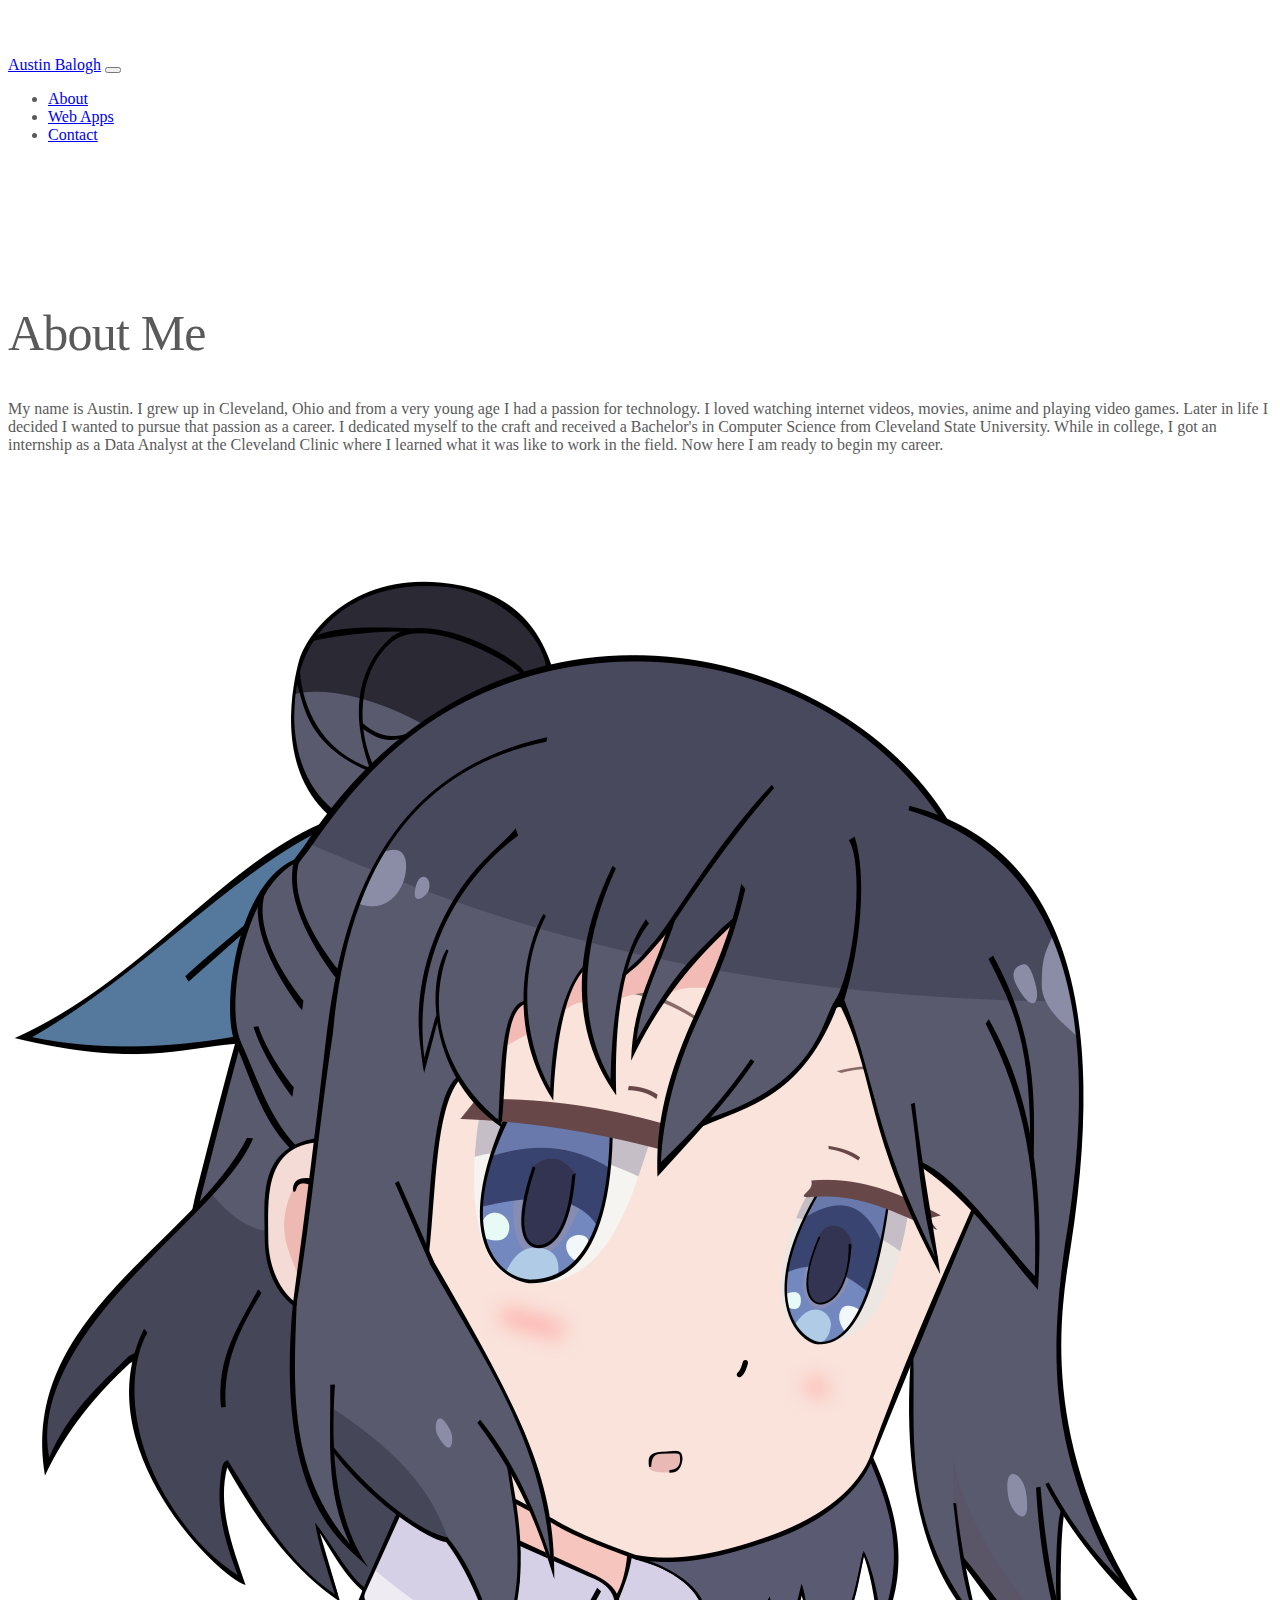
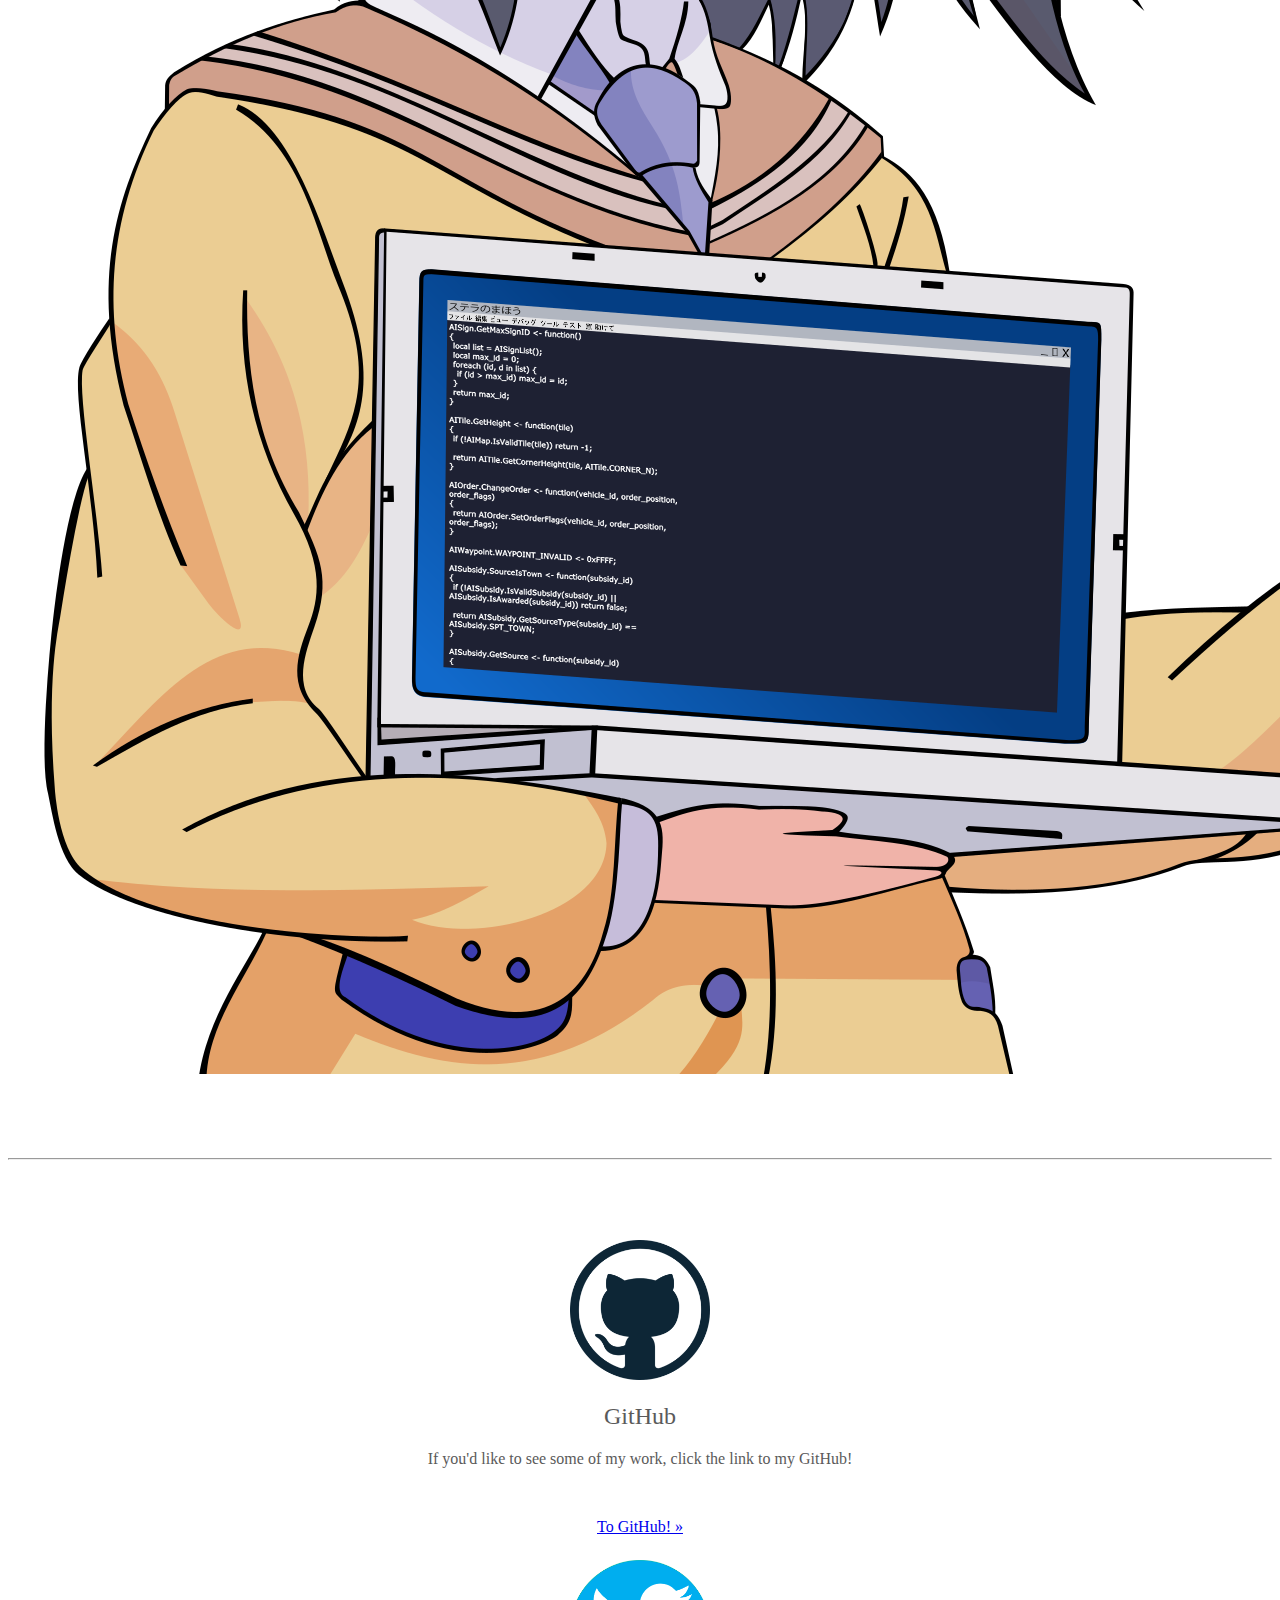
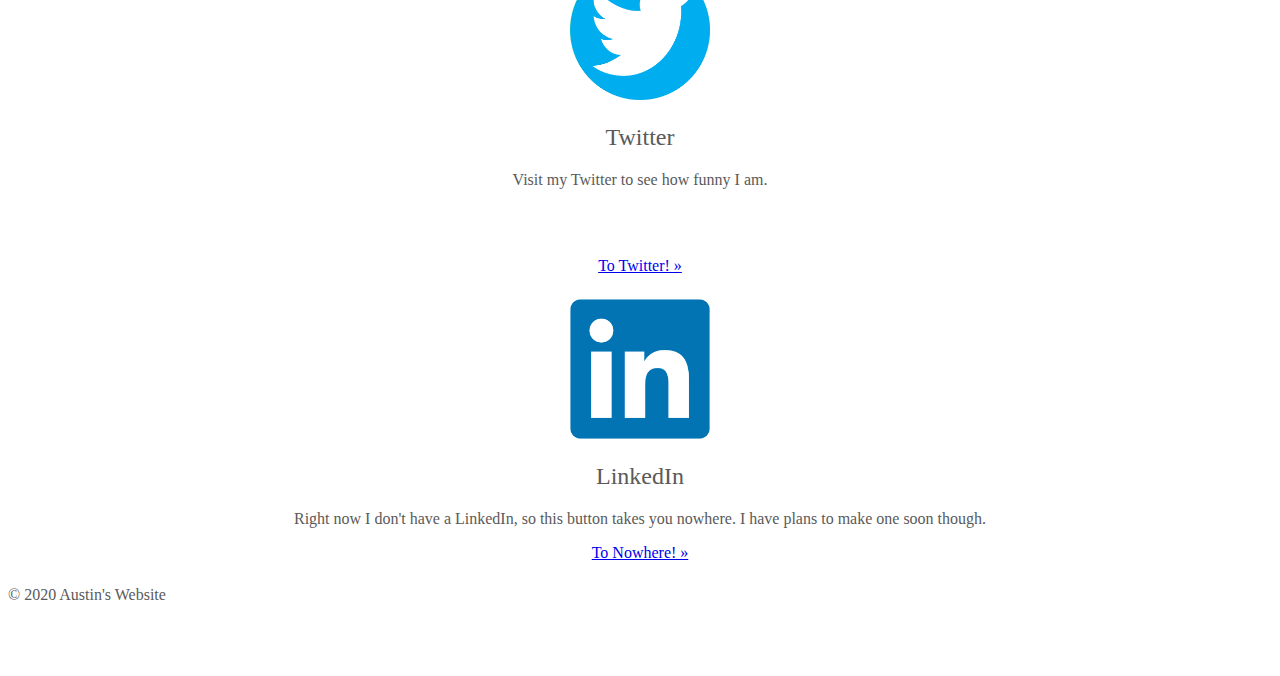
==== about.html @ 449a2f43 "added all website pages" ====
<!doctype html>
<html lang="en">
  <head>
    <meta charset="utf-8">
    <meta name="viewport" content="width=device-width, initial-scale=1, shrink-to-fit=no">
    <meta name="description" content="">
    <meta name="author" content="">
    <link rel="icon" type="image/png" href="img/font.png">

    <title>About | Austin Balogh</title>

    <!-- Bootstrap core CSS -->
    <link rel="stylesheet" href="https://stackpath.bootstrapcdn.com/bootstrap/4.5.0/css/bootstrap.min.css" integrity="sha384-9aIt2nRpC12Uk9gS9baDl411NQApFmC26EwAOH8WgZl5MYYxFfc+NcPb1dKGj7Sk" crossorigin="anonymous">
    <link href="about.css" rel="stylesheet">
  </head>
  <body>

    <header>
      <nav class="navbar navbar-expand-md navbar-dark fixed-top bg-dark stroke">
        <a class="navbar-brand" href="index.html">Austin Balogh</a>
        <button class="navbar-toggler" type="button" data-toggle="collapse" data-target="#navbarCollapse" aria-controls="navbarCollapse" aria-expanded="false" aria-label="Toggle navigation">
          <span class="navbar-toggler-icon"></span>
        </button>
        <div class="collapse navbar-collapse" id="navbarCollapse">
          <ul class="navbar-nav mr-auto">
            <li class="nav-item">
                <a class="nav-link active" href="about.html">About</a>
            </li>
            <li class="nav-item">
              <a class="nav-link" href="apps.html">Web Apps</a>
            </li>
            <li class="nav-item">
              <a class="nav-link" href="contact.html">Contact</a>
            </li>
          </ul>
        </div>
      </nav>
    </header>

    <main role="main">
        
        <div class="container marketing">

            <!-- START THE FEATURETTES -->
            <br><br>
   
           <div class="row featurette">
             <div class="col-md-7">
               <h2 class="featurette-heading">About Me</h2>
               <p class="lead">My name is Austin. I grew up in Cleveland, Ohio and from a very young age I had a passion for technology. I loved watching internet videos, movies, anime and playing video games. Later in life I decided I wanted to pursue that passion as a career. I dedicated myself to the craft and received a Bachelor's in Computer Science from Cleveland State University. While in college, I got an internship as a Data Analyst at the Cleveland Clinic where I learned what it was like to work in the field. Now here I am ready to begin my career.</p>
             </div>
             <div class="col-md-5">
               <img class="featurette-image img-fluid mx-auto" src="img/programmer.png" alt="Generic placeholder image">
             </div>
           </div>
   
           <hr class="featurette-divider">
           <!-- Three columns of text below the carousel -->
           <div class="row">
             <div class="col-lg-4">
               <img class="rounded-circle" src="img/Github.png" alt="GitHub" width="140" height="140">
               <h2>GitHub</h2>
               <p>If you'd like to see some of my work, click the link to my GitHub!</p>
               <br>
               <p><a class="btn btn-secondary" href="https://github.com/AmzAust" target="_blank" role="button">To GitHub! &raquo;</a></p>
             </div><!-- /.col-lg-4 -->
             <div class="col-lg-4">
               <img class="rounded-circle" src="img/Twitter.png" alt="Twitter" width="140" height="140">
               <h2>Twitter</h2>
               <p>Visit my Twitter to see how funny I am.</p>
               <br>
               <br>
               <p><a class="btn btn-secondary" href="https://twitter.com/AmzAust" role="button">To Twitter! &raquo;</a></p>
             </div><!-- /.col-lg-4 -->
             <div class="col-lg-4">
               <img class="rounded-circle" src="img/linkedin.png" alt="LinkedIn" width="140" height="140">
               <h2>LinkedIn</h2>
               <p>Right now I don't have a LinkedIn, so this button takes you nowhere. I have plans to make one soon though.</p>
               <p><a class="btn btn-secondary" href="#" role="button">To Nowhere! &raquo;</a></p>
             </div><!-- /.col-lg-4 -->
           </div><!-- /.row -->
   
         </div><!-- /.container -->
   
   
         <!-- FOOTER -->
         <footer class="container">
           <p>&copy; 2020 Austin's Website</p>
         </footer>
    </main>
    <script src="https://code.jquery.com/jquery-3.5.1.slim.min.js" integrity="sha384-DfXdz2htPH0lsSSs5nCTpuj/zy4C+OGpamoFVy38MVBnE+IbbVYUew+OrCXaRkfj" crossorigin="anonymous"></script>
    <script src="https://cdn.jsdelivr.net/npm/popper.js@1.16.0/dist/umd/popper.min.js" integrity="sha384-Q6E9RHvbIyZFJoft+2mJbHaEWldlvI9IOYy5n3zV9zzTtmI3UksdQRVvoxMfooAo" crossorigin="anonymous"></script>
    <script src="https://stackpath.bootstrapcdn.com/bootstrap/4.5.0/js/bootstrap.min.js" integrity="sha384-OgVRvuATP1z7JjHLkuOU7Xw704+h835Lr+6QL9UvYjZE3Ipu6Tp75j7Bh/kR0JKI" crossorigin="anonymous"></script>
    </body>
    </html>
---- about.css ----
nav.stroke ul li a,
  nav.fill ul li a {
    position: relative;
  }
  nav.stroke ul li a:after,
  nav.fill ul li a:after {
    position: absolute;
    bottom: 0;
    left: 0;
    right: 0;
    margin: auto;
    width: 0%;
    content: '.';
    color: transparent;
    background: #aaa;
    height: 1px;
  }
  nav.stroke ul li a:hover:after {
    width: 100%;
  }
  
  nav.fill ul li a {
    transition: all 2s;
  }
  
  nav.fill ul li a:after {
    text-align: left;
    content: '.';
    margin: 0;
    opacity: 0;
  }
  nav.fill ul li a:hover {
    color: #fff;
    z-index: 1;
  }
  nav.fill ul li a:hover:after {
    z-index: -10;
    animation: fill 1s forwards;
    -webkit-animation: fill 1s forwards;
    -moz-animation: fill 1s forwards;
    opacity: 1;
  }

  .marketing .col-lg-4 {
    margin-bottom: 1.5rem;
    text-align: center;
  }
  .marketing h2 {
    font-weight: 400;
  }
  .marketing .col-lg-4 p {
    margin-right: .75rem;
    margin-left: .75rem;
  }
  
  
  /* Featurettes
  ------------------------- */
  
  .featurette-divider {
    margin: 5rem 0; /* Space out the Bootstrap <hr> more */
  }
  
  /* Thin out the marketing headings */
  .featurette-heading {
    font-weight: 300;
    line-height: 1;
    letter-spacing: -.05rem;
  }
  
  
  /* RESPONSIVE CSS
  -------------------------------------------------- */
  
  @media (min-width: 40em) {
    /* Bump up size of carousel content */
    .carousel-caption p {
      margin-bottom: 1.25rem;
      font-size: 1.25rem;
      line-height: 1.4;
    }
  
    .featurette-heading {
      font-size: 50px;
    }
  }
  
  @media (min-width: 62em) {
    .featurette-heading {
      margin-top: 7rem;
    }
  }

  body {
    padding-top: 3rem;
    padding-bottom: 3rem;
    color: #5a5a5a;
  }
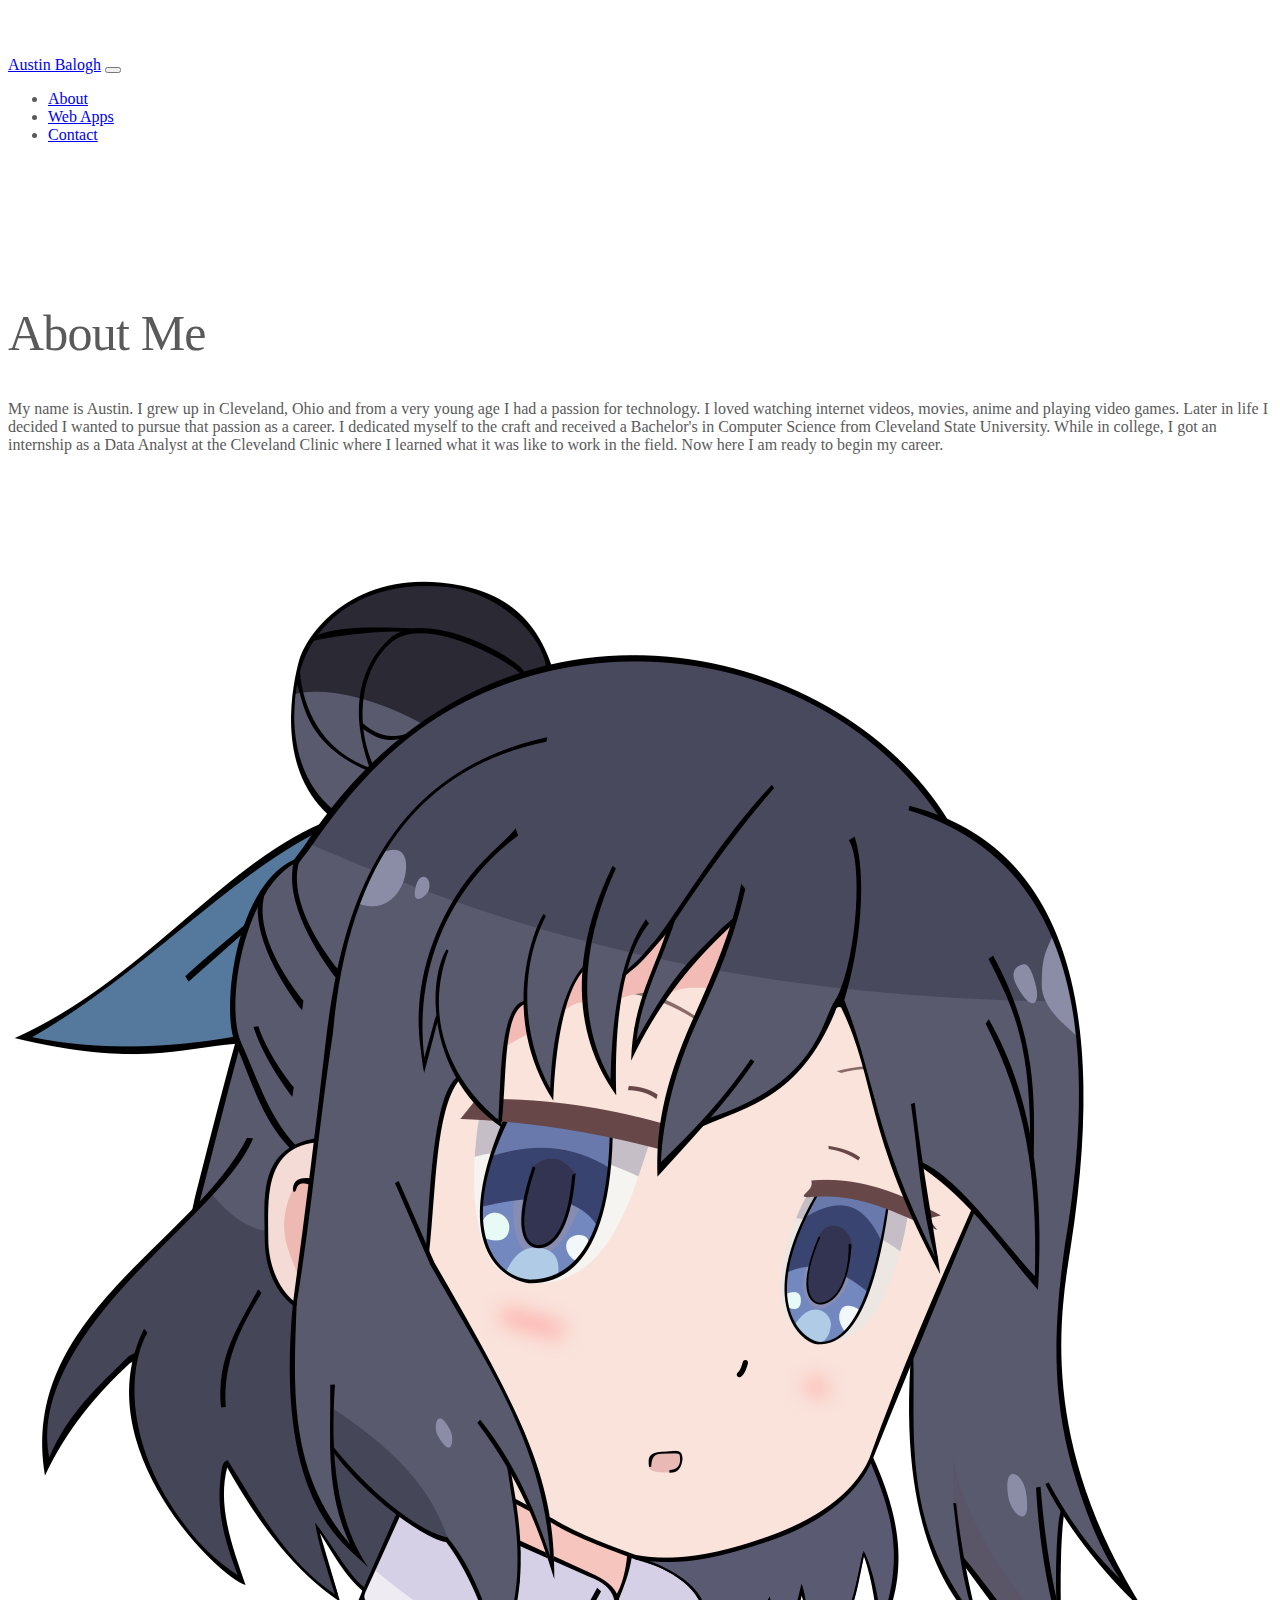
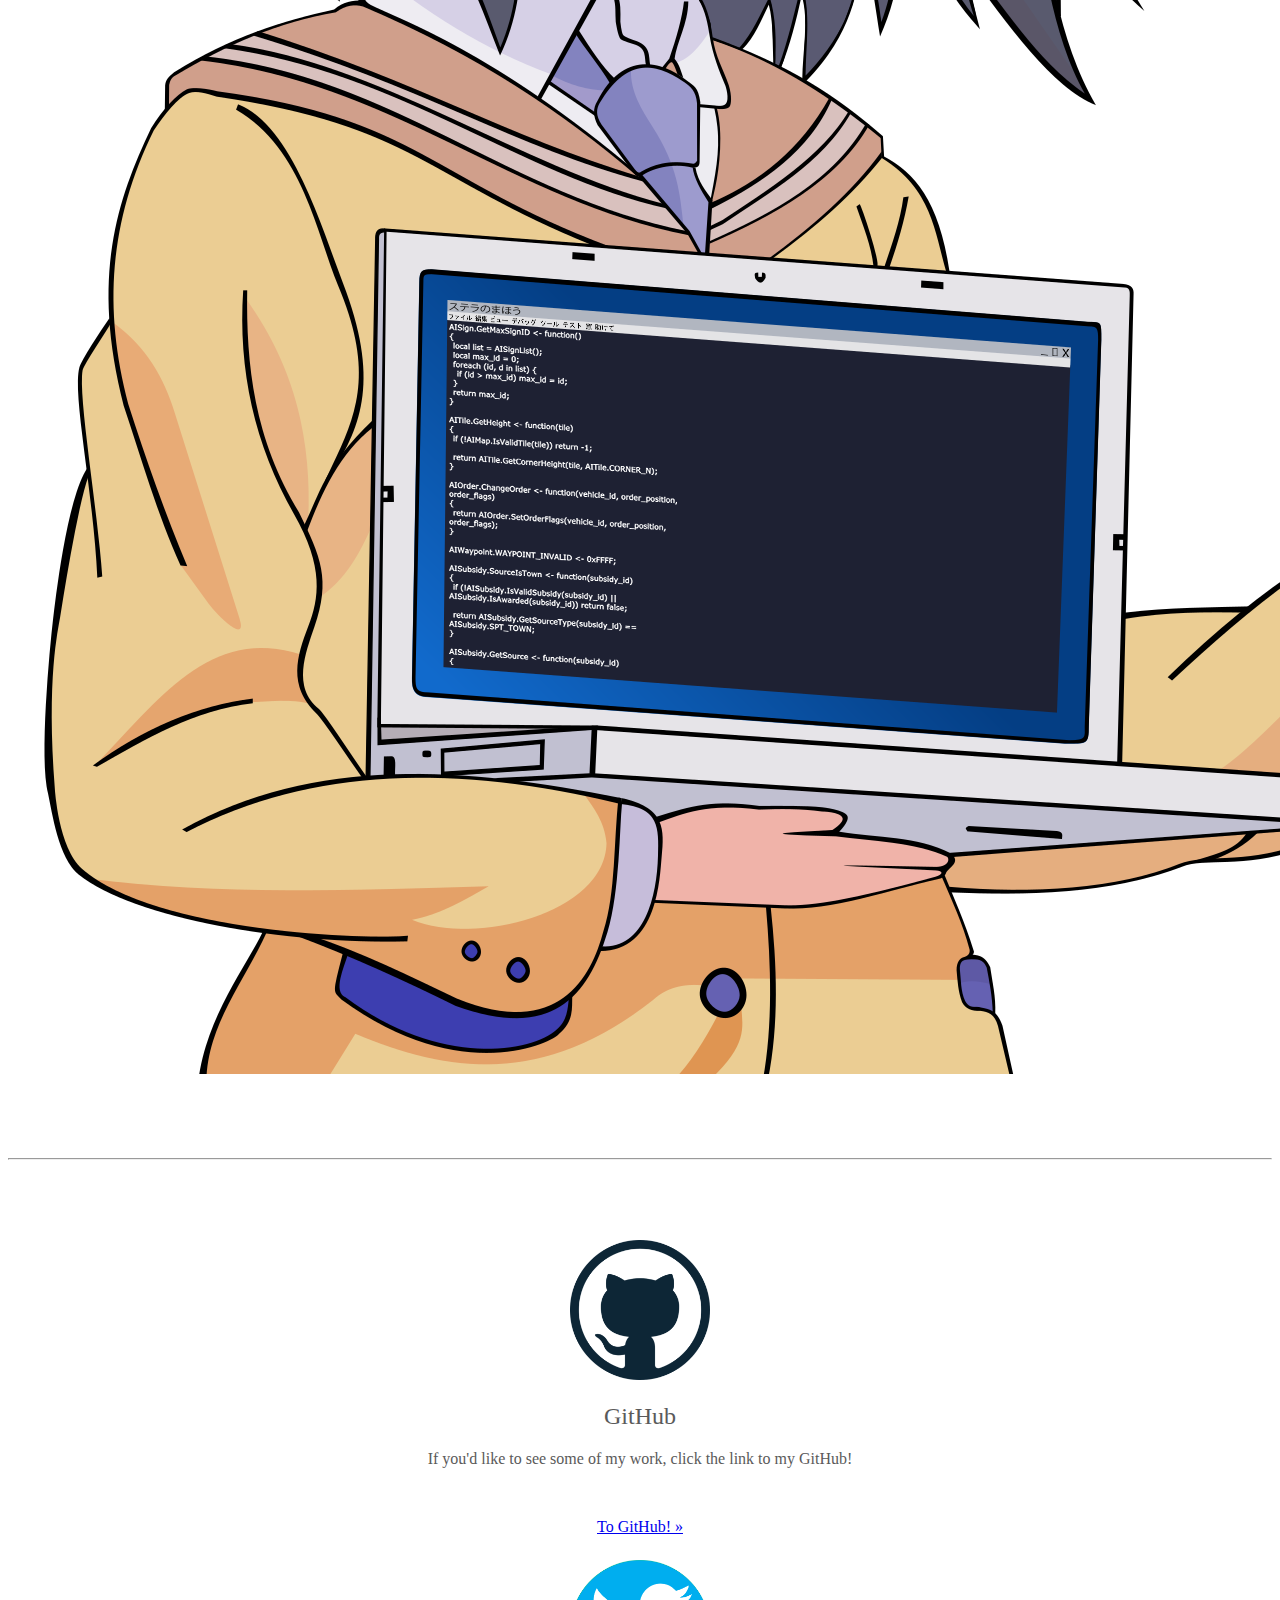
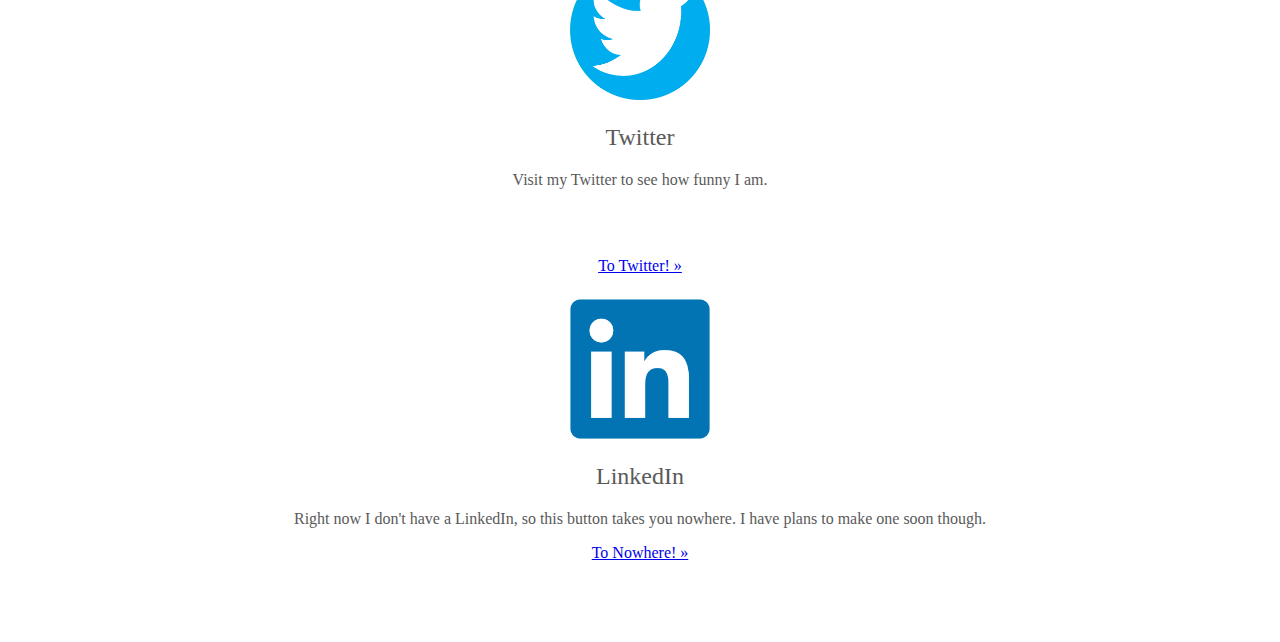
==== commit a34a4a4b: "changed descriptions" ====
--- a/about.html
+++ b/about.html
@@ -62,7 +62,7 @@
                <h2>GitHub</h2>
                <p>If you'd like to see some of my work, click the link to my GitHub!</p>
                <br>
-               <p><a class="btn btn-secondary" href="https://github.com/AmzAust" target="_blank" role="button">To GitHub! &raquo;</a></p>
+               <p><a class="btn btn-secondary" href="https://github.com/AmzAust" role="button">To GitHub! &raquo;</a></p>
              </div><!-- /.col-lg-4 -->
              <div class="col-lg-4">
                <img class="rounded-circle" src="img/Twitter.png" alt="Twitter" width="140" height="140">
@@ -84,9 +84,9 @@
    
    
          <!-- FOOTER -->
-         <footer class="container">
+         <!-- <footer class="container">
            <p>&copy; 2020 Austin's Website</p>
-         </footer>
+         </footer>-->
     </main>
     <script src="https://code.jquery.com/jquery-3.5.1.slim.min.js" integrity="sha384-DfXdz2htPH0lsSSs5nCTpuj/zy4C+OGpamoFVy38MVBnE+IbbVYUew+OrCXaRkfj" crossorigin="anonymous"></script>
     <script src="https://cdn.jsdelivr.net/npm/popper.js@1.16.0/dist/umd/popper.min.js" integrity="sha384-Q6E9RHvbIyZFJoft+2mJbHaEWldlvI9IOYy5n3zV9zzTtmI3UksdQRVvoxMfooAo" crossorigin="anonymous"></script>
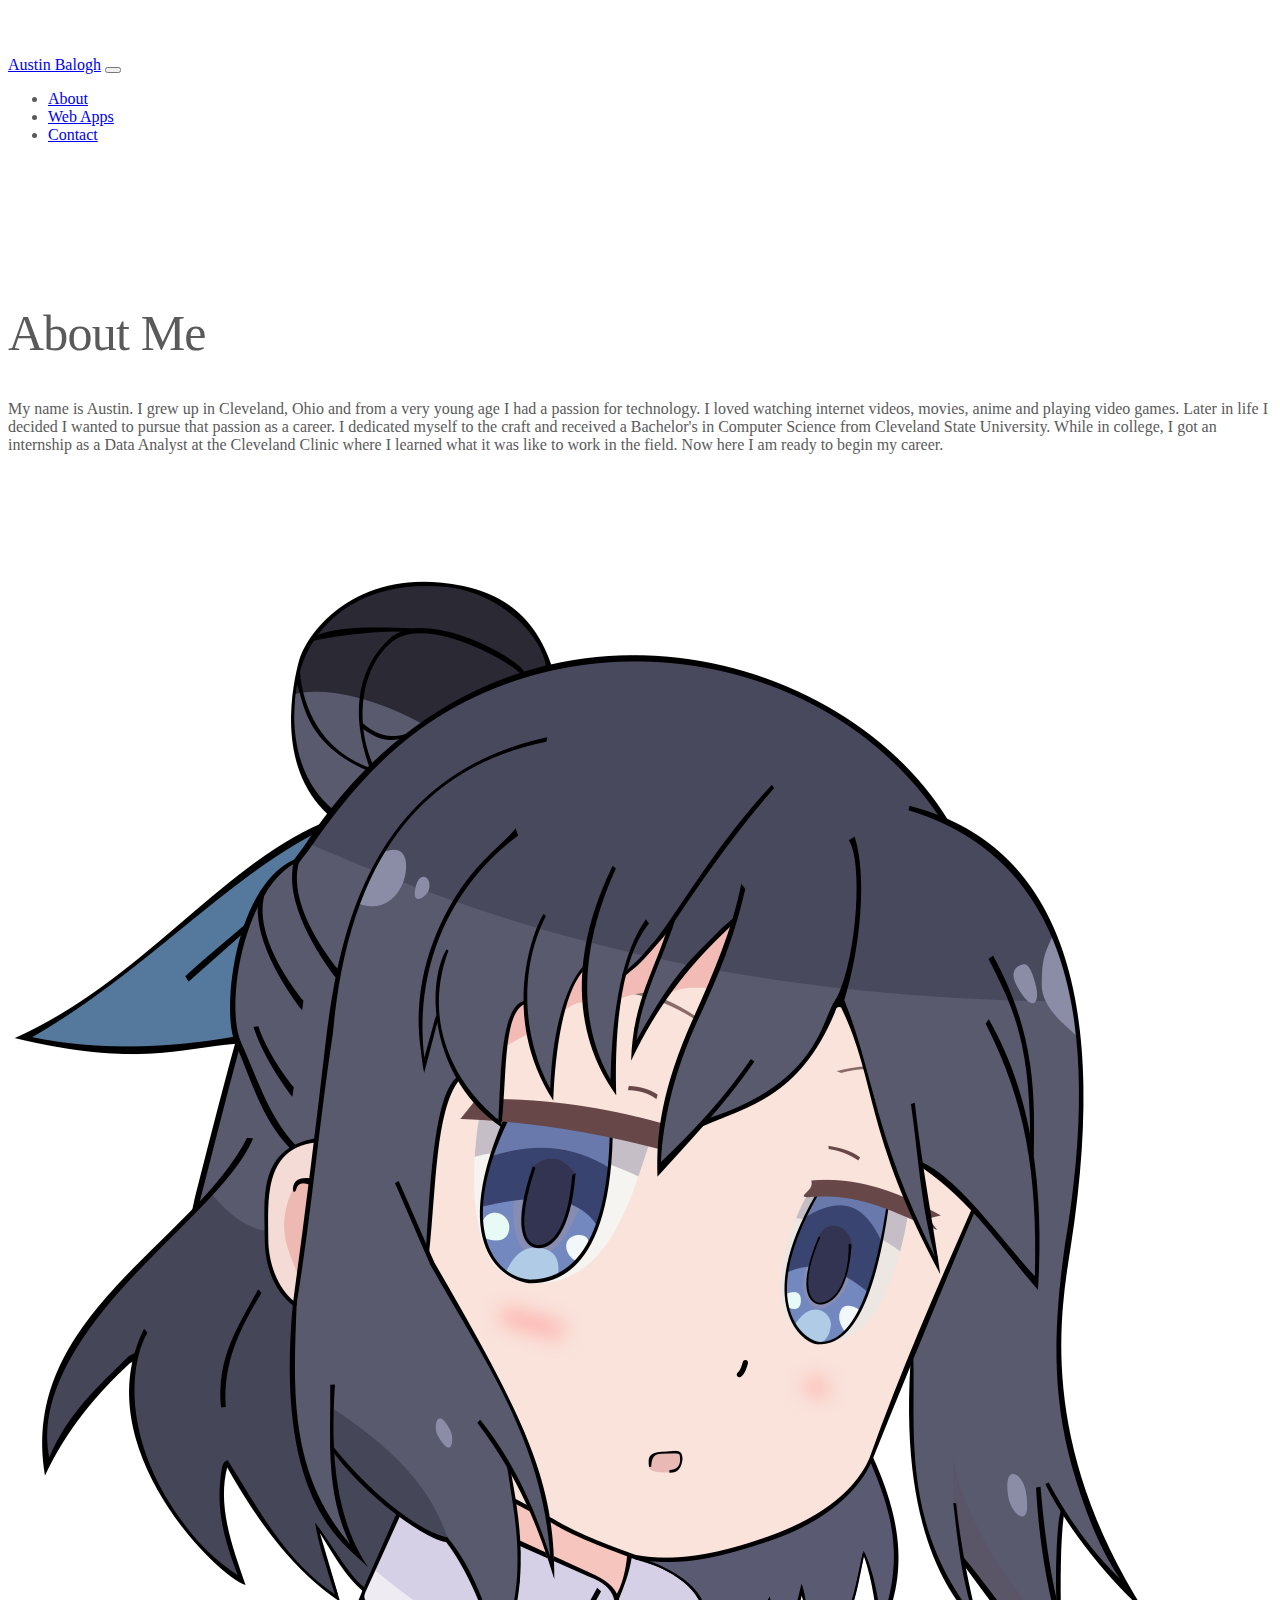
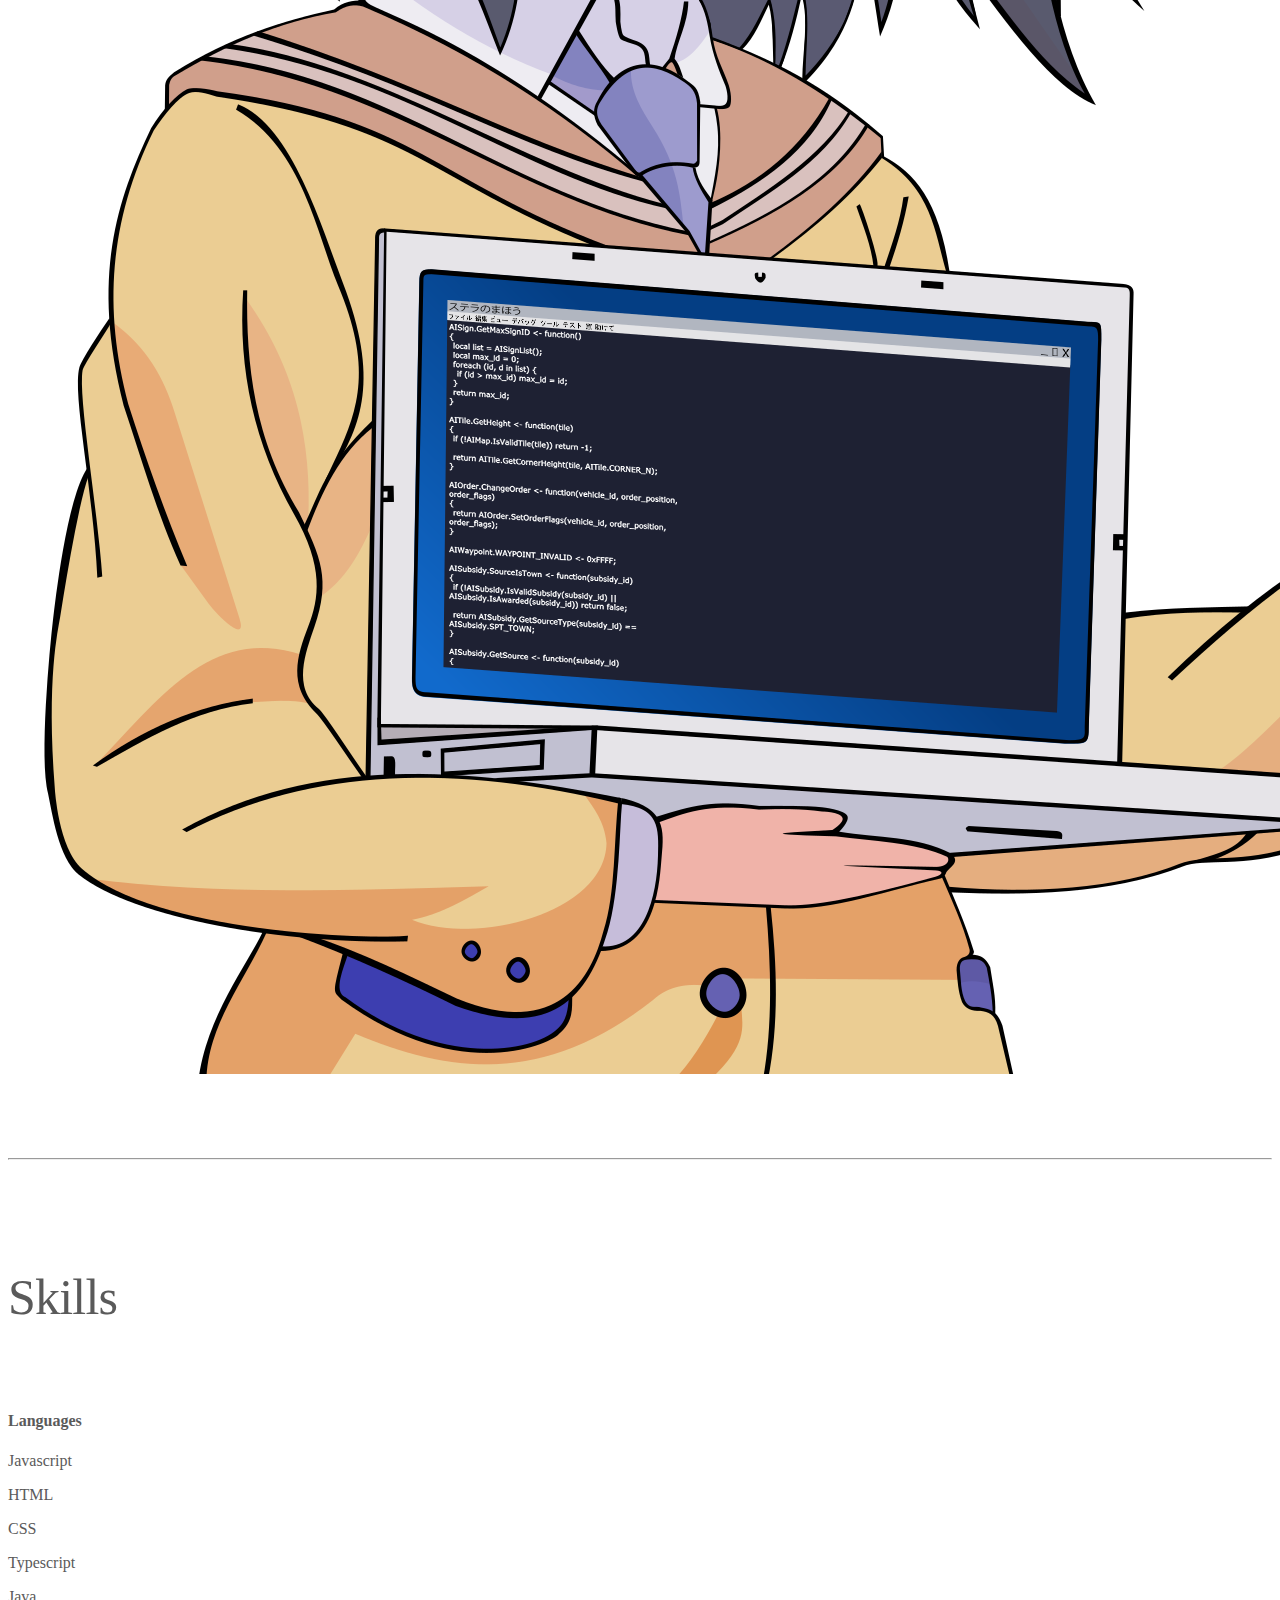
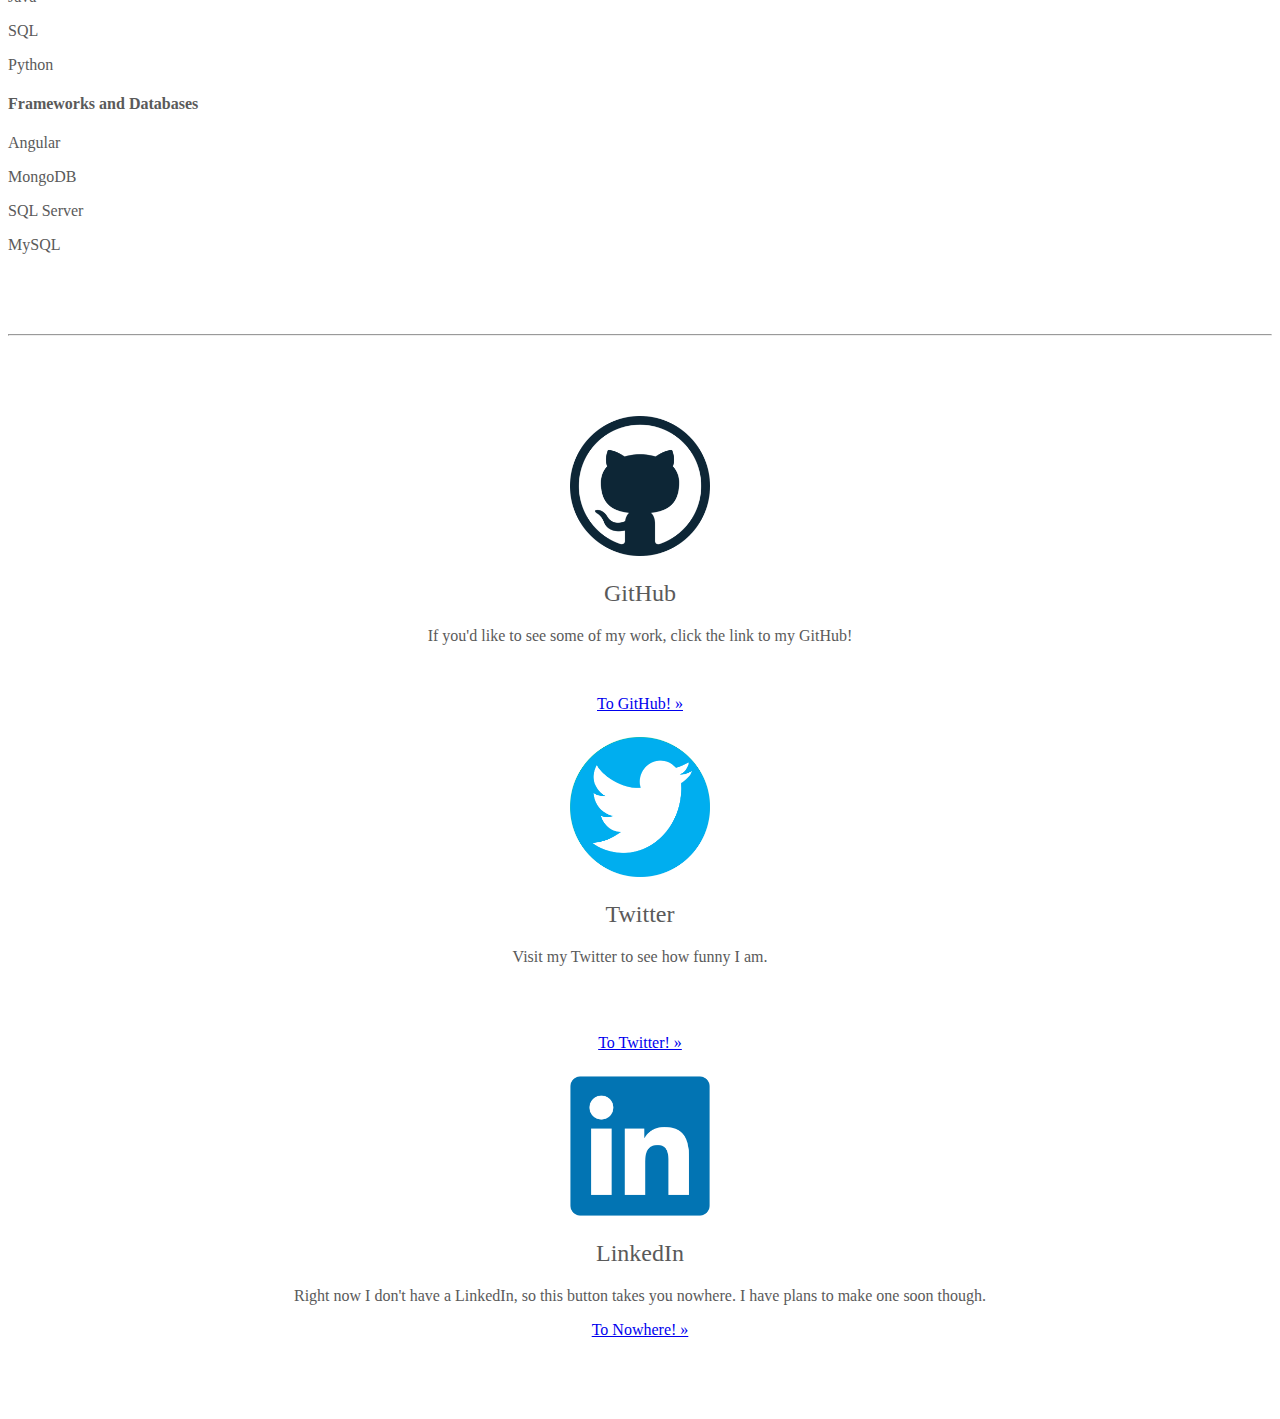
==== commit 33d089cc: "front page edit & added skills section" ====
--- a/about.html
+++ b/about.html
@@ -55,7 +55,39 @@
            </div>
    
            <hr class="featurette-divider">
-           <!-- Three columns of text below the carousel -->
+
+          <section class="jumbotron text-center">
+          <div class="container">
+            <h1 class="featurette-heading">Skills</h1>
+            <br><br>
+          <div class ="row card-columns">
+           <div class="card shadow col-lg-6">
+              <div class="card-body">
+                <h4 class="card-title">Languages</h5>
+                <p class="card-text">Javascript</p>
+                <p class="card-text">HTML</p>
+                <p class="card-text">CSS</p>
+                <p class="card-text">Typescript</p>
+                <p class="card-text">Java</p>
+                <p class="card-text">SQL</p>
+                <p class="card-text">Python</p>
+              </div>
+            </div>
+            <div class="card shadow col-lg-6">
+              <div class="card-body">
+                <h4 class="card-title">Frameworks and Databases</h5>
+                <p class="card-text">Angular</p>
+                <p class="card-text">MongoDB</p>
+                <p class="card-text">SQL Server</p>
+                <p class="card-text">MySQL</p>
+              </div>
+            </div>
+            </div>
+          </div>
+        </section>
+
+            <hr class="featurette-divider">
+
            <div class="row">
              <div class="col-lg-4">
                <img class="rounded-circle" src="img/Github.png" alt="GitHub" width="140" height="140">
--- a/about.css
+++ b/about.css
@@ -68,17 +68,7 @@
     letter-spacing: -.05rem;
   }
   
-  
-  /* RESPONSIVE CSS
-  -------------------------------------------------- */
-  
   @media (min-width: 40em) {
-    /* Bump up size of carousel content */
-    .carousel-caption p {
-      margin-bottom: 1.25rem;
-      font-size: 1.25rem;
-      line-height: 1.4;
-    }
   
     .featurette-heading {
       font-size: 50px;
@@ -95,4 +85,29 @@
     padding-top: 3rem;
     padding-bottom: 3rem;
     color: #5a5a5a;
+  }
+
+  .jumbotron {
+    padding-top: var(--jumbotron-padding-y);
+    padding-bottom: var(--jumbotron-padding-y);
+    margin-bottom: 0;
+    background-color: #fff;
+  }
+  @media (min-width: 768px) {
+    .jumbotron {
+      padding-top: calc(var(--jumbotron-padding-y) * 2);
+      padding-bottom: calc(var(--jumbotron-padding-y) * 2);
+    }
+  }
+  
+  .jumbotron p:last-child {
+    margin-bottom: 0;
+  }
+  
+  .jumbotron-heading {
+    font-weight: 300;
+  }
+  
+  .jumbotron .container {
+    max-width: 40rem;
   }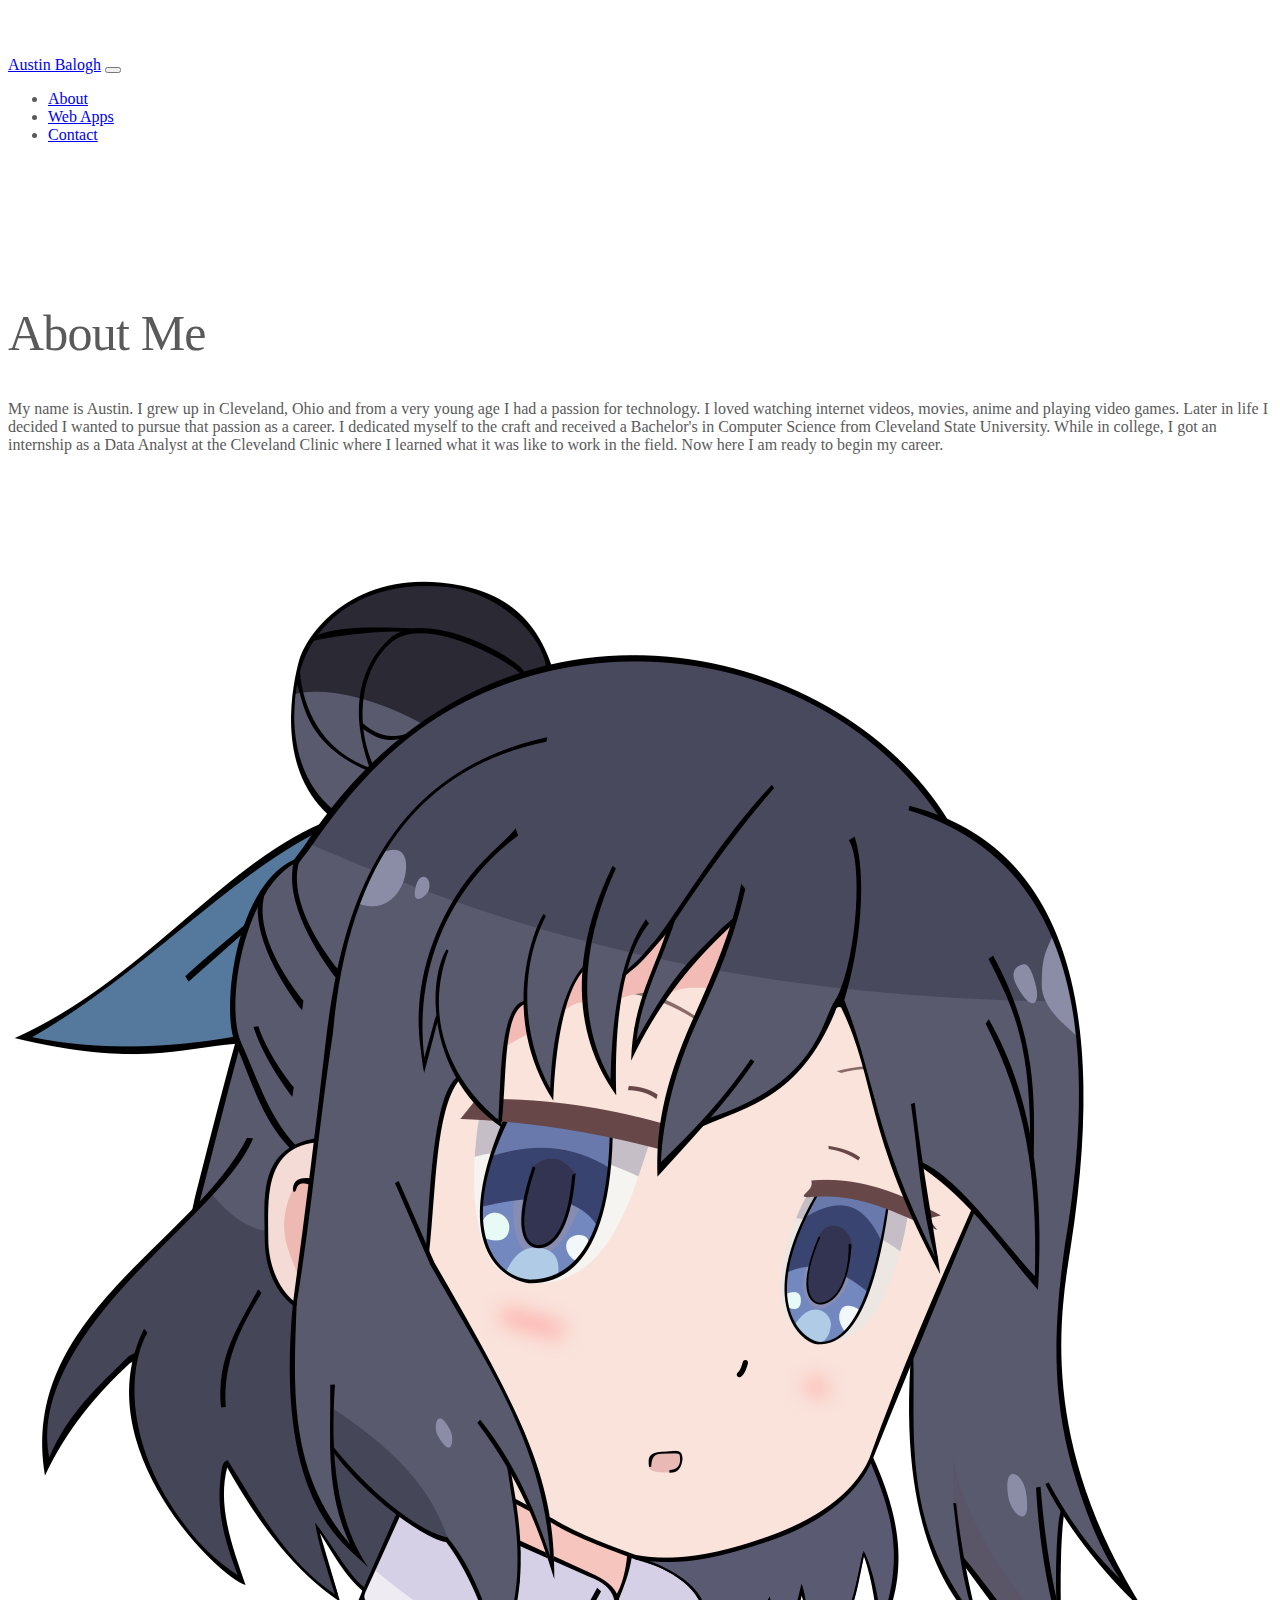
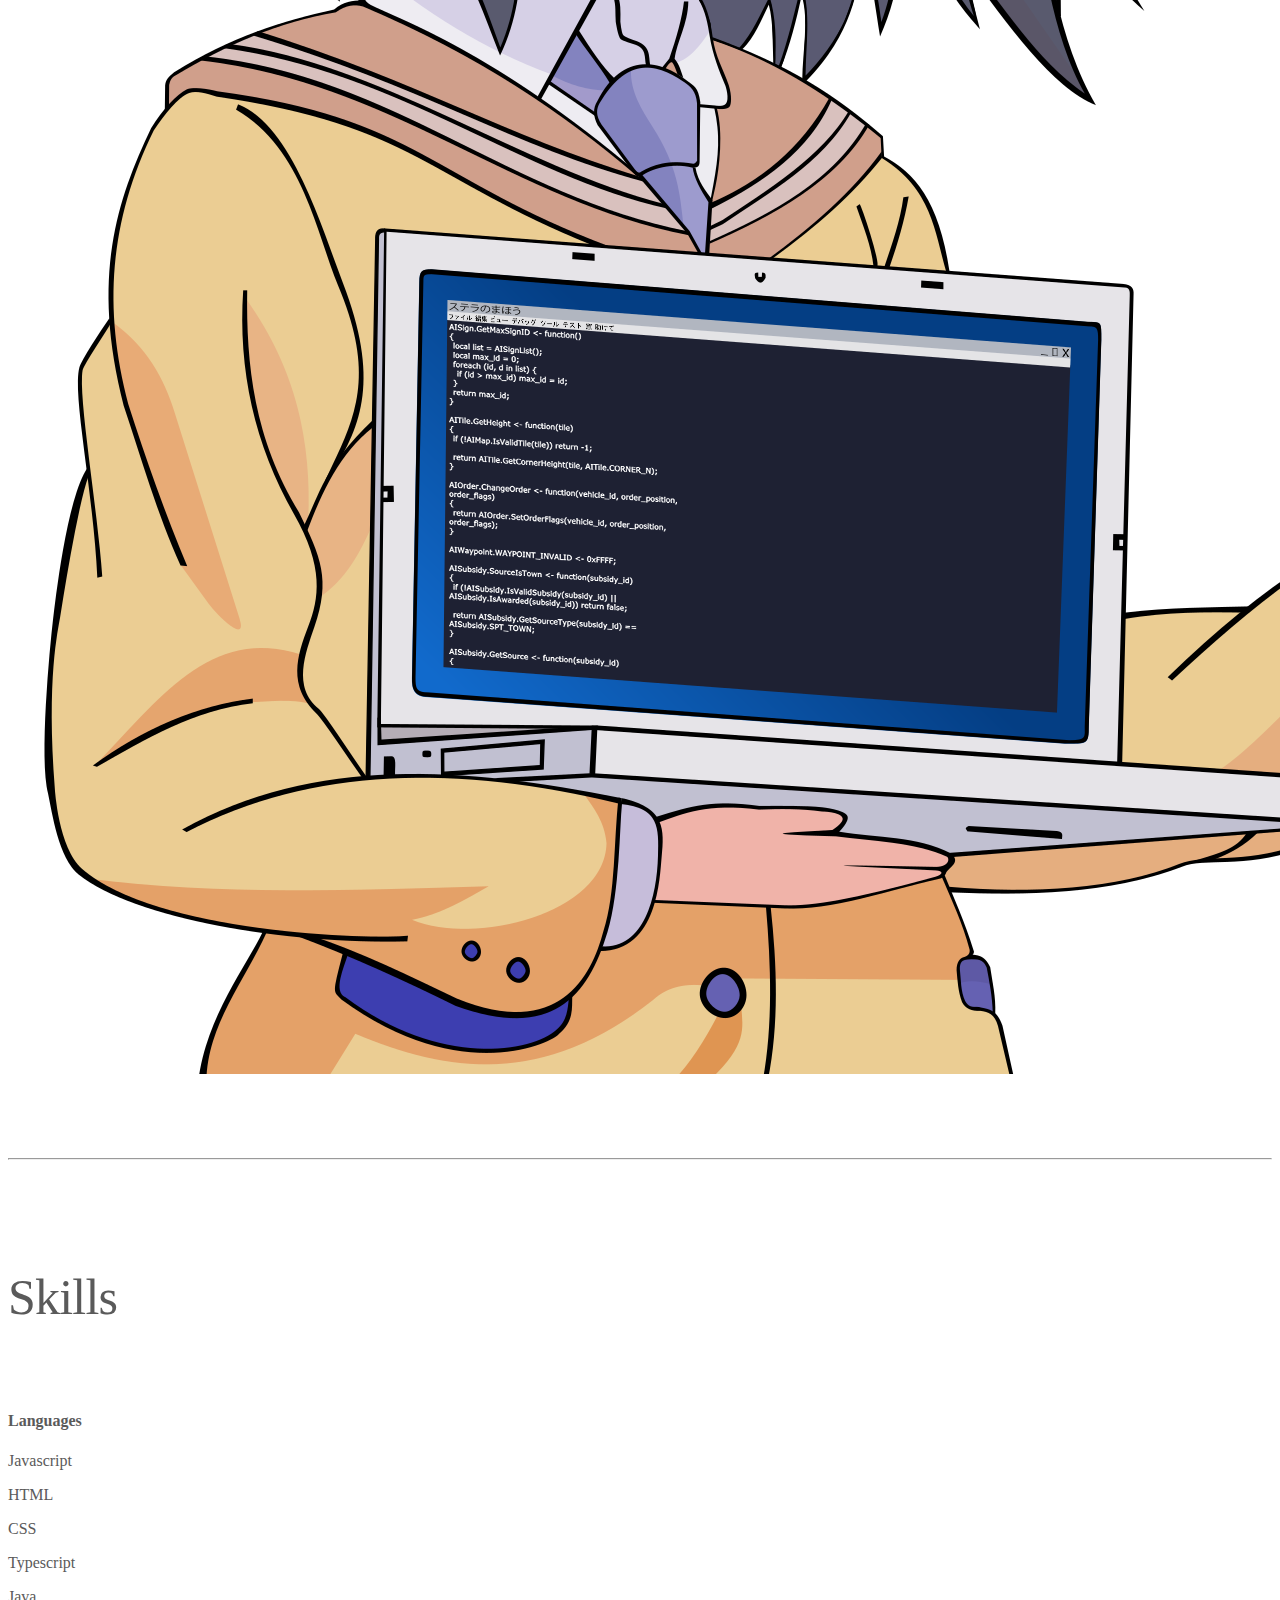
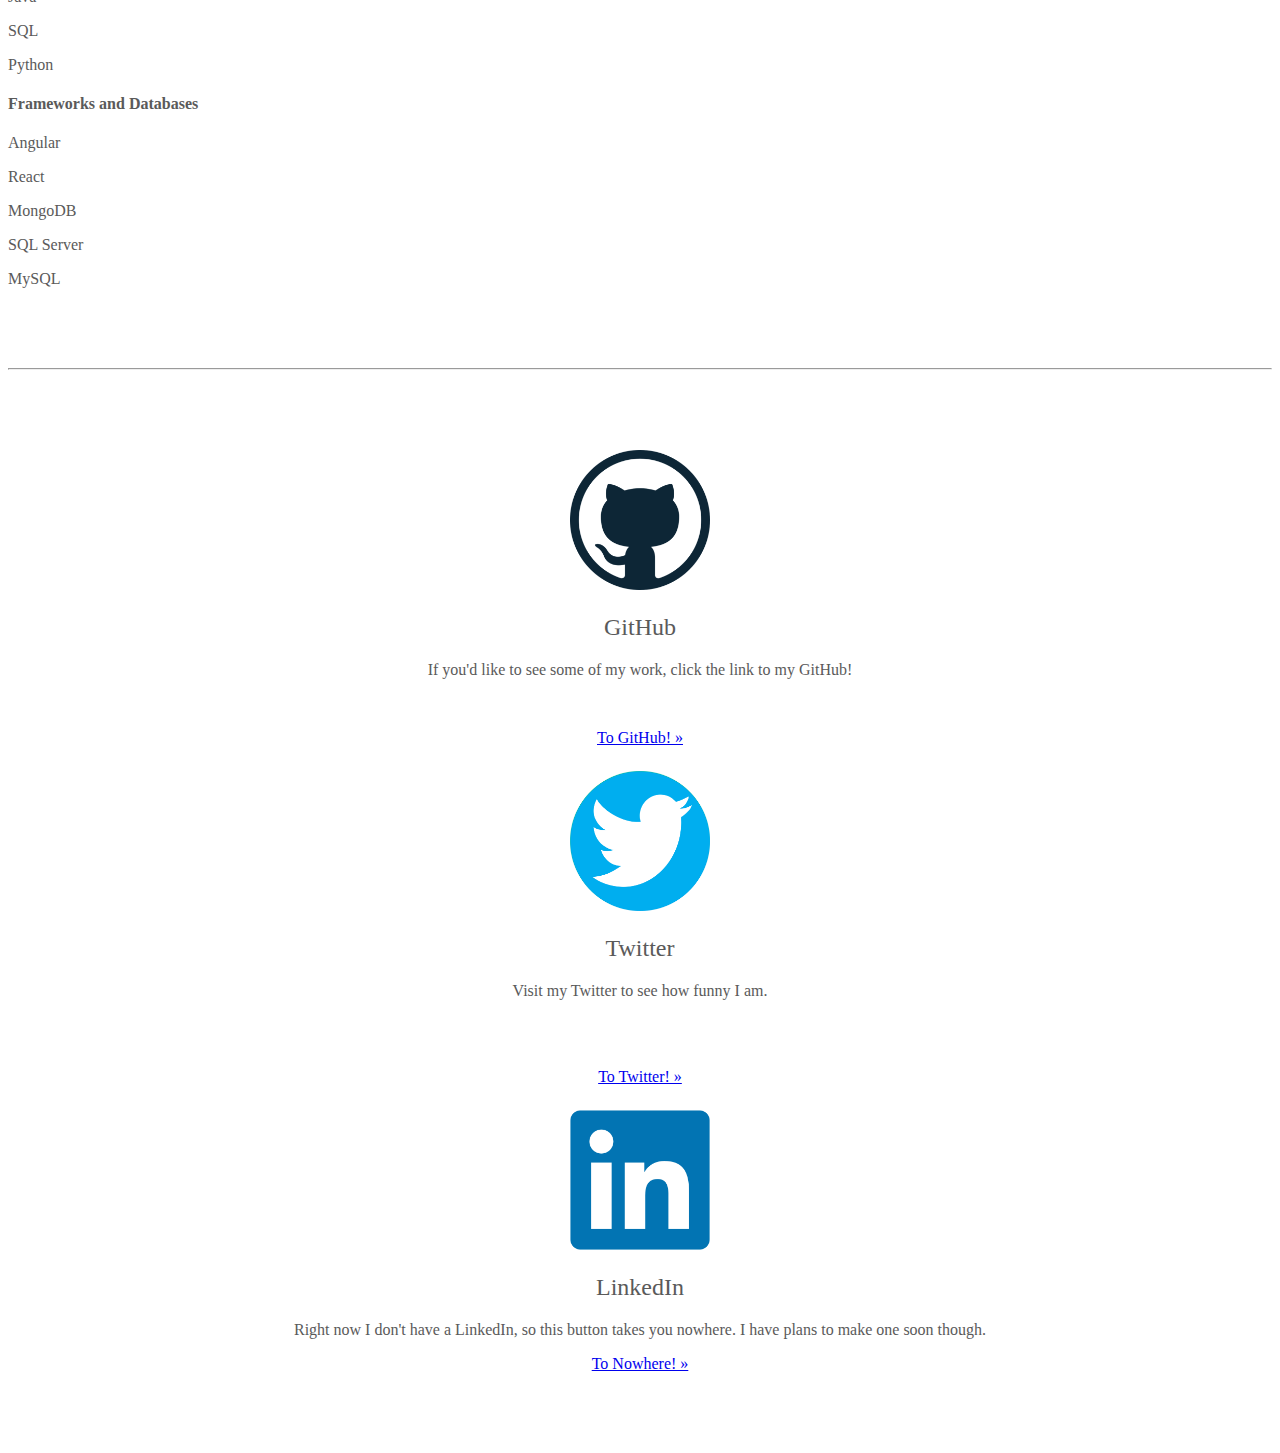
==== commit 8616d9b1: "changed more descriptions" ====
--- a/about.html
+++ b/about.html
@@ -1,127 +1,145 @@
 <!doctype html>
 <html lang="en">
-  <head>
-    <meta charset="utf-8">
-    <meta name="viewport" content="width=device-width, initial-scale=1, shrink-to-fit=no">
-    <meta name="description" content="">
-    <meta name="author" content="">
-    <link rel="icon" type="image/png" href="img/font.png">
 
-    <title>About | Austin Balogh</title>
+<head>
+  <meta charset="utf-8">
+  <meta name="viewport" content="width=device-width, initial-scale=1, shrink-to-fit=no">
+  <meta name="description" content="">
+  <meta name="author" content="">
+  <link rel="icon" type="image/png" href="img/font.png">
 
-    <!-- Bootstrap core CSS -->
-    <link rel="stylesheet" href="https://stackpath.bootstrapcdn.com/bootstrap/4.5.0/css/bootstrap.min.css" integrity="sha384-9aIt2nRpC12Uk9gS9baDl411NQApFmC26EwAOH8WgZl5MYYxFfc+NcPb1dKGj7Sk" crossorigin="anonymous">
-    <link href="about.css" rel="stylesheet">
-  </head>
-  <body>
+  <title>About | Austin Balogh</title>
 
-    <header>
-      <nav class="navbar navbar-expand-md navbar-dark fixed-top bg-dark stroke">
-        <a class="navbar-brand" href="index.html">Austin Balogh</a>
-        <button class="navbar-toggler" type="button" data-toggle="collapse" data-target="#navbarCollapse" aria-controls="navbarCollapse" aria-expanded="false" aria-label="Toggle navigation">
-          <span class="navbar-toggler-icon"></span>
-        </button>
-        <div class="collapse navbar-collapse" id="navbarCollapse">
-          <ul class="navbar-nav mr-auto">
-            <li class="nav-item">
-                <a class="nav-link active" href="about.html">About</a>
-            </li>
-            <li class="nav-item">
-              <a class="nav-link" href="apps.html">Web Apps</a>
-            </li>
-            <li class="nav-item">
-              <a class="nav-link" href="contact.html">Contact</a>
-            </li>
-          </ul>
+  <!-- Bootstrap core CSS -->
+  <link rel="stylesheet" href="https://stackpath.bootstrapcdn.com/bootstrap/4.5.0/css/bootstrap.min.css"
+    integrity="sha384-9aIt2nRpC12Uk9gS9baDl411NQApFmC26EwAOH8WgZl5MYYxFfc+NcPb1dKGj7Sk" crossorigin="anonymous">
+  <link href="about.css" rel="stylesheet">
+</head>
+
+<body>
+
+  <header>
+    <nav class="navbar navbar-expand-md navbar-dark fixed-top bg-dark stroke">
+      <a class="navbar-brand" href="index.html">Austin Balogh</a>
+      <button class="navbar-toggler" type="button" data-toggle="collapse" data-target="#navbarCollapse"
+        aria-controls="navbarCollapse" aria-expanded="false" aria-label="Toggle navigation">
+        <span class="navbar-toggler-icon"></span>
+      </button>
+      <div class="collapse navbar-collapse" id="navbarCollapse">
+        <ul class="navbar-nav mr-auto">
+          <li class="nav-item">
+            <a class="nav-link active" href="about.html">About</a>
+          </li>
+          <li class="nav-item">
+            <a class="nav-link" href="apps.html">Web Apps</a>
+          </li>
+          <li class="nav-item">
+            <a class="nav-link" href="contact.html">Contact</a>
+          </li>
+        </ul>
+      </div>
+    </nav>
+  </header>
+
+  <main role="main">
+
+    <div class="container marketing">
+
+      <!-- START THE FEATURETTES -->
+      <br><br>
+
+      <div class="row featurette">
+        <div class="col-md-7">
+          <h2 class="featurette-heading">About Me</h2>
+          <p class="lead">My name is Austin. I grew up in Cleveland, Ohio and from a very young age I had a passion for
+            technology. I loved watching internet videos, movies, anime and playing video games. Later in life I decided
+            I wanted to pursue that passion as a career. I dedicated myself to the craft and received a Bachelor's in
+            Computer Science from Cleveland State University. While in college, I got an internship as a Data Analyst at
+            the Cleveland Clinic where I learned what it was like to work in the field. Now here I am ready to begin my
+            career.</p>
         </div>
-      </nav>
-    </header>
+        <div class="col-md-5">
+          <img class="featurette-image img-fluid mx-auto" src="img/programmer.png" alt="Generic placeholder image">
+        </div>
+      </div>
 
-    <main role="main">
-        
-        <div class="container marketing">
+      <hr class="featurette-divider">
 
-            <!-- START THE FEATURETTES -->
-            <br><br>
-   
-           <div class="row featurette">
-             <div class="col-md-7">
-               <h2 class="featurette-heading">About Me</h2>
-               <p class="lead">My name is Austin. I grew up in Cleveland, Ohio and from a very young age I had a passion for technology. I loved watching internet videos, movies, anime and playing video games. Later in life I decided I wanted to pursue that passion as a career. I dedicated myself to the craft and received a Bachelor's in Computer Science from Cleveland State University. While in college, I got an internship as a Data Analyst at the Cleveland Clinic where I learned what it was like to work in the field. Now here I am ready to begin my career.</p>
-             </div>
-             <div class="col-md-5">
-               <img class="featurette-image img-fluid mx-auto" src="img/programmer.png" alt="Generic placeholder image">
-             </div>
-           </div>
-   
-           <hr class="featurette-divider">
-
-          <section class="jumbotron text-center">
-          <div class="container">
-            <h1 class="featurette-heading">Skills</h1>
-            <br><br>
-          <div class ="row card-columns">
-           <div class="card shadow col-lg-6">
+      <section class="jumbotron text-center">
+        <div class="container">
+          <h1 class="featurette-heading">Skills</h1>
+          <br><br>
+          <div class="row card-columns">
+            <div class="card shadow col-lg-6">
               <div class="card-body">
                 <h4 class="card-title">Languages</h5>
-                <p class="card-text">Javascript</p>
-                <p class="card-text">HTML</p>
-                <p class="card-text">CSS</p>
-                <p class="card-text">Typescript</p>
-                <p class="card-text">Java</p>
-                <p class="card-text">SQL</p>
-                <p class="card-text">Python</p>
+                  <p class="card-text">Javascript</p>
+                  <p class="card-text">HTML</p>
+                  <p class="card-text">CSS</p>
+                  <p class="card-text">Typescript</p>
+                  <p class="card-text">Java</p>
+                  <p class="card-text">SQL</p>
+                  <p class="card-text">Python</p>
               </div>
             </div>
             <div class="card shadow col-lg-6">
               <div class="card-body">
                 <h4 class="card-title">Frameworks and Databases</h5>
-                <p class="card-text">Angular</p>
-                <p class="card-text">MongoDB</p>
-                <p class="card-text">SQL Server</p>
-                <p class="card-text">MySQL</p>
+                  <p class="card-text">Angular</p>
+                  <p class="card-text">React</p>
+                  <p class="card-text">MongoDB</p>
+                  <p class="card-text">SQL Server</p>
+                  <p class="card-text">MySQL</p>
               </div>
             </div>
-            </div>
           </div>
-        </section>
+        </div>
+      </section>
 
-            <hr class="featurette-divider">
+      <hr class="featurette-divider">
 
-           <div class="row">
-             <div class="col-lg-4">
-               <img class="rounded-circle" src="img/Github.png" alt="GitHub" width="140" height="140">
-               <h2>GitHub</h2>
-               <p>If you'd like to see some of my work, click the link to my GitHub!</p>
-               <br>
-               <p><a class="btn btn-secondary" href="https://github.com/AmzAust" role="button">To GitHub! &raquo;</a></p>
-             </div><!-- /.col-lg-4 -->
-             <div class="col-lg-4">
-               <img class="rounded-circle" src="img/Twitter.png" alt="Twitter" width="140" height="140">
-               <h2>Twitter</h2>
-               <p>Visit my Twitter to see how funny I am.</p>
-               <br>
-               <br>
-               <p><a class="btn btn-secondary" href="https://twitter.com/AmzAust" role="button">To Twitter! &raquo;</a></p>
-             </div><!-- /.col-lg-4 -->
-             <div class="col-lg-4">
-               <img class="rounded-circle" src="img/linkedin.png" alt="LinkedIn" width="140" height="140">
-               <h2>LinkedIn</h2>
-               <p>Right now I don't have a LinkedIn, so this button takes you nowhere. I have plans to make one soon though.</p>
-               <p><a class="btn btn-secondary" href="#" role="button">To Nowhere! &raquo;</a></p>
-             </div><!-- /.col-lg-4 -->
-           </div><!-- /.row -->
-   
-         </div><!-- /.container -->
-   
-   
-         <!-- FOOTER -->
-         <!-- <footer class="container">
+      <div class="row">
+        <div class="col-lg-4">
+          <img class="rounded-circle" src="img/Github.png" alt="GitHub" width="140" height="140">
+          <h2>GitHub</h2>
+          <p>If you'd like to see some of my work, click the link to my GitHub!</p>
+          <br>
+          <p><a class="btn btn-secondary" href="https://github.com/AmzAust" role="button">To GitHub! &raquo;</a></p>
+        </div><!-- /.col-lg-4 -->
+        <div class="col-lg-4">
+          <img class="rounded-circle" src="img/Twitter.png" alt="Twitter" width="140" height="140">
+          <h2>Twitter</h2>
+          <p>Visit my Twitter to see how funny I am.</p>
+          <br>
+          <br>
+          <p><a class="btn btn-secondary" href="https://twitter.com/AmzAust" role="button">To Twitter! &raquo;</a></p>
+        </div><!-- /.col-lg-4 -->
+        <div class="col-lg-4">
+          <img class="rounded-circle" src="img/linkedin.png" alt="LinkedIn" width="140" height="140">
+          <h2>LinkedIn</h2>
+          <p>Right now I don't have a LinkedIn, so this button takes you nowhere. I have plans to make one soon though.
+          </p>
+          <p><a class="btn btn-secondary" href="#" role="button">To Nowhere! &raquo;</a></p>
+        </div><!-- /.col-lg-4 -->
+      </div><!-- /.row -->
+
+    </div><!-- /.container -->
+
+
+    <!-- FOOTER -->
+    <!-- <footer class="container">
            <p>&copy; 2020 Austin's Website</p>
          </footer>-->
-    </main>
-    <script src="https://code.jquery.com/jquery-3.5.1.slim.min.js" integrity="sha384-DfXdz2htPH0lsSSs5nCTpuj/zy4C+OGpamoFVy38MVBnE+IbbVYUew+OrCXaRkfj" crossorigin="anonymous"></script>
-    <script src="https://cdn.jsdelivr.net/npm/popper.js@1.16.0/dist/umd/popper.min.js" integrity="sha384-Q6E9RHvbIyZFJoft+2mJbHaEWldlvI9IOYy5n3zV9zzTtmI3UksdQRVvoxMfooAo" crossorigin="anonymous"></script>
-    <script src="https://stackpath.bootstrapcdn.com/bootstrap/4.5.0/js/bootstrap.min.js" integrity="sha384-OgVRvuATP1z7JjHLkuOU7Xw704+h835Lr+6QL9UvYjZE3Ipu6Tp75j7Bh/kR0JKI" crossorigin="anonymous"></script>
-    </body>
-    </html>+  </main>
+  <script src="https://code.jquery.com/jquery-3.5.1.slim.min.js"
+    integrity="sha384-DfXdz2htPH0lsSSs5nCTpuj/zy4C+OGpamoFVy38MVBnE+IbbVYUew+OrCXaRkfj"
+    crossorigin="anonymous"></script>
+  <script src="https://cdn.jsdelivr.net/npm/popper.js@1.16.0/dist/umd/popper.min.js"
+    integrity="sha384-Q6E9RHvbIyZFJoft+2mJbHaEWldlvI9IOYy5n3zV9zzTtmI3UksdQRVvoxMfooAo"
+    crossorigin="anonymous"></script>
+  <script src="https://stackpath.bootstrapcdn.com/bootstrap/4.5.0/js/bootstrap.min.js"
+    integrity="sha384-OgVRvuATP1z7JjHLkuOU7Xw704+h835Lr+6QL9UvYjZE3Ipu6Tp75j7Bh/kR0JKI"
+    crossorigin="anonymous"></script>
+</body>
+
+</html>--- a/about.css
+++ b/about.css
@@ -1,113 +1,111 @@
 nav.stroke ul li a,
-  nav.fill ul li a {
-    position: relative;
+nav.fill ul li a {
+  position: relative;
+}
+nav.stroke ul li a:after,
+nav.fill ul li a:after {
+  position: absolute;
+  bottom: 0;
+  left: 0;
+  right: 0;
+  margin: auto;
+  width: 0%;
+  content: ".";
+  color: transparent;
+  background: #aaa;
+  height: 1px;
+}
+nav.stroke ul li a:hover:after {
+  width: 100%;
+}
+
+nav.fill ul li a {
+  transition: all 2s;
+}
+
+nav.fill ul li a:after {
+  text-align: left;
+  content: ".";
+  margin: 0;
+  opacity: 0;
+}
+nav.fill ul li a:hover {
+  color: #fff;
+  z-index: 1;
+}
+nav.fill ul li a:hover:after {
+  z-index: -10;
+  animation: fill 1s forwards;
+  -webkit-animation: fill 1s forwards;
+  -moz-animation: fill 1s forwards;
+  opacity: 1;
+}
+
+.marketing .col-lg-4 {
+  margin-bottom: 1.5rem;
+  text-align: center;
+}
+.marketing h2 {
+  font-weight: 400;
+}
+.marketing .col-lg-4 p {
+  margin-right: 0.75rem;
+  margin-left: 0.75rem;
+}
+
+/* Featurettes
+  ------------------------- */
+
+.featurette-divider {
+  margin: 5rem 0; /* Space out the Bootstrap <hr> more */
+}
+
+/* Thin out the marketing headings */
+.featurette-heading {
+  font-weight: 300;
+  line-height: 1;
+  letter-spacing: -0.05rem;
+}
+
+@media (min-width: 40em) {
+  .featurette-heading {
+    font-size: 50px;
   }
-  nav.stroke ul li a:after,
-  nav.fill ul li a:after {
-    position: absolute;
-    bottom: 0;
-    left: 0;
-    right: 0;
-    margin: auto;
-    width: 0%;
-    content: '.';
-    color: transparent;
-    background: #aaa;
-    height: 1px;
+}
+
+@media (min-width: 62em) {
+  .featurette-heading {
+    margin-top: 7rem;
   }
-  nav.stroke ul li a:hover:after {
-    width: 100%;
+}
+
+body {
+  padding-top: 3rem;
+  padding-bottom: 3rem;
+  color: #5a5a5a;
+}
+
+.jumbotron {
+  padding-top: var(--jumbotron-padding-y);
+  padding-bottom: var(--jumbotron-padding-y);
+  margin-bottom: 0;
+  background-color: #fff;
+}
+@media (min-width: 768px) {
+  .jumbotron {
+    padding-top: calc(var(--jumbotron-padding-y) * 2);
+    padding-bottom: calc(var(--jumbotron-padding-y) * 2);
   }
-  
-  nav.fill ul li a {
-    transition: all 2s;
-  }
-  
-  nav.fill ul li a:after {
-    text-align: left;
-    content: '.';
-    margin: 0;
-    opacity: 0;
-  }
-  nav.fill ul li a:hover {
-    color: #fff;
-    z-index: 1;
-  }
-  nav.fill ul li a:hover:after {
-    z-index: -10;
-    animation: fill 1s forwards;
-    -webkit-animation: fill 1s forwards;
-    -moz-animation: fill 1s forwards;
-    opacity: 1;
-  }
+}
 
-  .marketing .col-lg-4 {
-    margin-bottom: 1.5rem;
-    text-align: center;
-  }
-  .marketing h2 {
-    font-weight: 400;
-  }
-  .marketing .col-lg-4 p {
-    margin-right: .75rem;
-    margin-left: .75rem;
-  }
-  
-  
-  /* Featurettes
-  ------------------------- */
-  
-  .featurette-divider {
-    margin: 5rem 0; /* Space out the Bootstrap <hr> more */
-  }
-  
-  /* Thin out the marketing headings */
-  .featurette-heading {
-    font-weight: 300;
-    line-height: 1;
-    letter-spacing: -.05rem;
-  }
-  
-  @media (min-width: 40em) {
-  
-    .featurette-heading {
-      font-size: 50px;
-    }
-  }
-  
-  @media (min-width: 62em) {
-    .featurette-heading {
-      margin-top: 7rem;
-    }
-  }
+.jumbotron p:last-child {
+  margin-bottom: 0;
+}
 
-  body {
-    padding-top: 3rem;
-    padding-bottom: 3rem;
-    color: #5a5a5a;
-  }
+.jumbotron-heading {
+  font-weight: 300;
+}
 
-  .jumbotron {
-    padding-top: var(--jumbotron-padding-y);
-    padding-bottom: var(--jumbotron-padding-y);
-    margin-bottom: 0;
-    background-color: #fff;
-  }
-  @media (min-width: 768px) {
-    .jumbotron {
-      padding-top: calc(var(--jumbotron-padding-y) * 2);
-      padding-bottom: calc(var(--jumbotron-padding-y) * 2);
-    }
-  }
-  
-  .jumbotron p:last-child {
-    margin-bottom: 0;
-  }
-  
-  .jumbotron-heading {
-    font-weight: 300;
-  }
-  
-  .jumbotron .container {
-    max-width: 40rem;
-  }+.jumbotron .container {
+  max-width: 40rem;
+}
